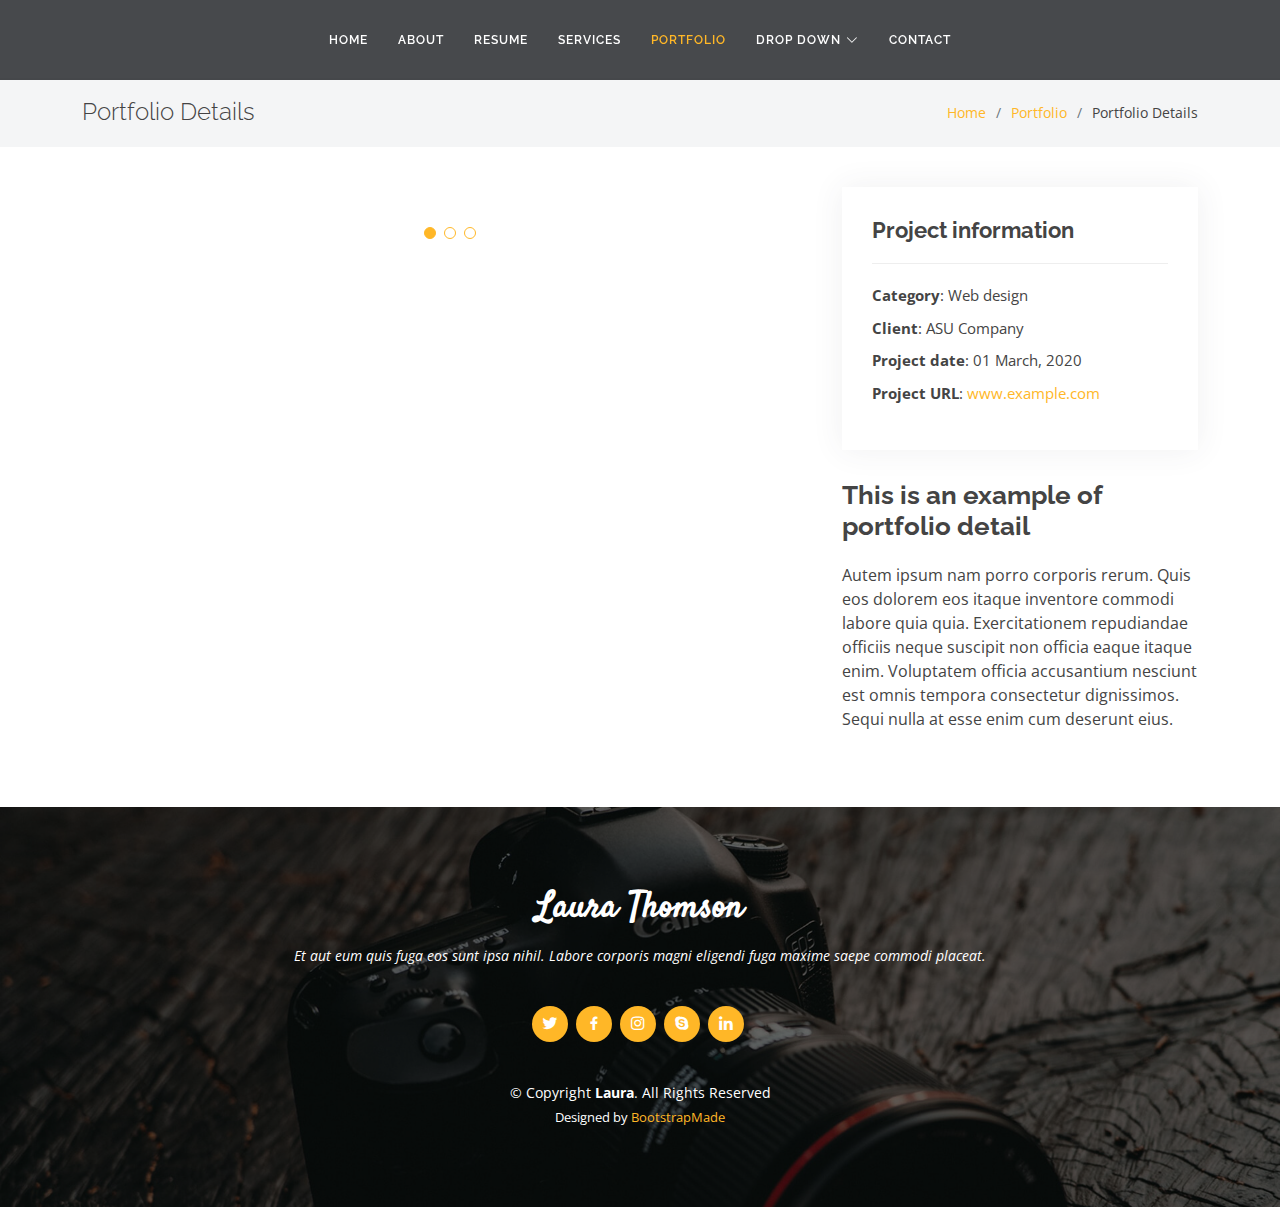
==== portfolio-details.html @ 0543cce2 "first one" ====
<!DOCTYPE html>
<html lang="en">

<head>
  <meta charset="utf-8">
  <meta content="width=device-width, initial-scale=1.0" name="viewport">

  <title>Portfolio Details - Laura Bootstrap Template</title>
  <meta content="" name="description">
  <meta content="" name="keywords">

  <!-- Favicons -->
  <link href="assets/img/favicon.png" rel="icon">
  <link href="assets/img/apple-touch-icon.png" rel="apple-touch-icon">

  <!-- Google Fonts -->
  <link href="https://fonts.googleapis.com/css?family=Open+Sans:300,300i,400,400i,600,600i,700,700i|Raleway:300,300i,400,400i,500,500i,600,600i,700,700i|Satisfy" rel="stylesheet">

  <!-- Vendor CSS Files -->
  <link href="assets/vendor/bootstrap/css/bootstrap.min.css" rel="stylesheet">
  <link href="assets/vendor/bootstrap-icons/bootstrap-icons.css" rel="stylesheet">
  <link href="assets/vendor/boxicons/css/boxicons.min.css" rel="stylesheet">
  <link href="assets/vendor/glightbox/css/glightbox.min.css" rel="stylesheet">
  <link href="assets/vendor/swiper/swiper-bundle.min.css" rel="stylesheet">

  <!-- Template Main CSS File -->
  <link href="assets/css/style.css" rel="stylesheet">

  <!-- =======================================================
  * Template Name: Laura - v4.7.0
  * Template URL: https://bootstrapmade.com/laura-free-creative-bootstrap-theme/
  * Author: BootstrapMade.com
  * License: https://bootstrapmade.com/license/
  ======================================================== -->
</head>

<body>

  <!-- ======= Header ======= -->
  <header id="header" class="fixed-top d-flex justify-content-center align-items-center ">

    <nav id="navbar" class="navbar">
      <ul>
        <li><a class="nav-link scrollto " href="#hero">Home</a></li>
        <li><a class="nav-link scrollto" href="#about">About</a></li>
        <li><a class="nav-link scrollto" href="#resume">Resume</a></li>
        <li><a class="nav-link scrollto" href="#services">Services</a></li>
        <li><a class="nav-link scrollto active" href="#portfolio">Portfolio</a></li>
        <li class="dropdown"><a href="#"><span>Drop Down</span> <i class="bi bi-chevron-down"></i></a>
          <ul>
            <li><a href="#">Drop Down 1</a></li>
            <li class="dropdown"><a href="#"><span>Deep Drop Down</span> <i class="bi bi-chevron-right"></i></a>
              <ul>
                <li><a href="#">Deep Drop Down 1</a></li>
                <li><a href="#">Deep Drop Down 2</a></li>
                <li><a href="#">Deep Drop Down 3</a></li>
                <li><a href="#">Deep Drop Down 4</a></li>
                <li><a href="#">Deep Drop Down 5</a></li>
              </ul>
            </li>
            <li><a href="#">Drop Down 2</a></li>
            <li><a href="#">Drop Down 3</a></li>
            <li><a href="#">Drop Down 4</a></li>
          </ul>
        </li>
        <li><a class="nav-link scrollto" href="#contact">Contact</a></li>
      </ul>
      <i class="bi bi-list mobile-nav-toggle"></i>
    </nav><!-- .navbar -->

  </header><!-- End Header -->

  <main id="main">

    <!-- ======= Breadcrumbs Section ======= -->
    <section class="breadcrumbs">
      <div class="container">

        <div class="d-flex justify-content-between align-items-center">
          <h2>Portfolio Details</h2>
          <ol>
            <li><a href="index.html">Home</a></li>
            <li><a href="portfolio.html">Portfolio</a></li>
            <li>Portfolio Details</li>
          </ol>
        </div>

      </div>
    </section><!-- Breadcrumbs Section -->

    <!-- ======= Portfolio Details Section ======= -->
    <section id="portfolio-details" class="portfolio-details">
      <div class="container">

        <div class="row gy-4">

          <div class="col-lg-8">
            <div class="portfolio-details-slider swiper">
              <div class="swiper-wrapper align-items-center">

                <div class="swiper-slide">
                  <img src="assets/img/portfolio/portfolio-details-1.jpg" alt="">
                </div>

                <div class="swiper-slide">
                  <img src="assets/img/portfolio/portfolio-details-2.jpg" alt="">
                </div>

                <div class="swiper-slide">
                  <img src="assets/img/portfolio/portfolio-details-3.jpg" alt="">
                </div>

              </div>
              <div class="swiper-pagination"></div>
            </div>
          </div>

          <div class="col-lg-4">
            <div class="portfolio-info">
              <h3>Project information</h3>
              <ul>
                <li><strong>Category</strong>: Web design</li>
                <li><strong>Client</strong>: ASU Company</li>
                <li><strong>Project date</strong>: 01 March, 2020</li>
                <li><strong>Project URL</strong>: <a href="#">www.example.com</a></li>
              </ul>
            </div>
            <div class="portfolio-description">
              <h2>This is an example of portfolio detail</h2>
              <p>
                Autem ipsum nam porro corporis rerum. Quis eos dolorem eos itaque inventore commodi labore quia quia. Exercitationem repudiandae officiis neque suscipit non officia eaque itaque enim. Voluptatem officia accusantium nesciunt est omnis tempora consectetur dignissimos. Sequi nulla at esse enim cum deserunt eius.
              </p>
            </div>
          </div>

        </div>

      </div>
    </section><!-- End Portfolio Details Section -->

  </main><!-- End #main -->

  <!-- ======= Footer ======= -->
  <footer id="footer">
    <div class="container">
      <h3>Laura Thomson</h3>
      <p>Et aut eum quis fuga eos sunt ipsa nihil. Labore corporis magni eligendi fuga maxime saepe commodi placeat.</p>
      <div class="social-links">
        <a href="#" class="twitter"><i class="bx bxl-twitter"></i></a>
        <a href="#" class="facebook"><i class="bx bxl-facebook"></i></a>
        <a href="#" class="instagram"><i class="bx bxl-instagram"></i></a>
        <a href="#" class="google-plus"><i class="bx bxl-skype"></i></a>
        <a href="#" class="linkedin"><i class="bx bxl-linkedin"></i></a>
      </div>
      <div class="copyright">
        &copy; Copyright <strong><span>Laura</span></strong>. All Rights Reserved
      </div>
      <div class="credits">
        <!-- All the links in the footer should remain intact. -->
        <!-- You can delete the links only if you purchased the pro version. -->
        <!-- Licensing information: https://bootstrapmade.com/license/ -->
        <!-- Purchase the pro version with working PHP/AJAX contact form: https://bootstrapmade.com/laura-free-creative-bootstrap-theme/ -->
        Designed by <a href="https://bootstrapmade.com/">BootstrapMade</a>
      </div>
    </div>
  </footer><!-- End Footer -->

  <a href="#" class="back-to-top d-flex align-items-center justify-content-center"><i class="bi bi-arrow-up-short"></i></a>

  <!-- Vendor JS Files -->
  <script src="assets/vendor/purecounter/purecounter.js"></script>
  <script src="assets/vendor/bootstrap/js/bootstrap.bundle.min.js"></script>
  <script src="assets/vendor/glightbox/js/glightbox.min.js"></script>
  <script src="assets/vendor/isotope-layout/isotope.pkgd.min.js"></script>
  <script src="assets/vendor/swiper/swiper-bundle.min.js"></script>
  <script src="assets/vendor/waypoints/noframework.waypoints.js"></script>
  <script src="assets/vendor/php-email-form/validate.js"></script>

  <!-- Template Main JS File -->
  <script src="assets/js/main.js"></script>

</body>

</html>
---- assets/css/style.css ----
/**
* Template Name: Laura - v4.7.0
* Template URL: https://bootstrapmade.com/laura-free-creative-bootstrap-theme/
* Author: BootstrapMade.com
* License: https://bootstrapmade.com/license/
*/

/*--------------------------------------------------------------
# General
--------------------------------------------------------------*/
body {
  font-family: "Open Sans", sans-serif;
  color: #444444;
}

a {
  color: #ffb727;
  text-decoration: none;
}

a:hover {
  color: #ffc85a;
  text-decoration: none;
}

h1, h2, h3, h4, h5, h6 {
  font-family: "Raleway", sans-serif;
}

/*--------------------------------------------------------------
# Back to top button
--------------------------------------------------------------*/
.back-to-top {
  position: fixed;
  visibility: hidden;
  opacity: 0;
  right: 15px;
  bottom: 15px;
  z-index: 996;
  background: #ffb727;
  width: 40px;
  height: 40px;
  border-radius: 4px;
  transition: all 0.4s;
}
.back-to-top i {
  font-size: 28px;
  color: #fff;
  line-height: 0;
}
.back-to-top:hover {
  background: #ffc550;
  color: #fff;
}
.back-to-top.active {
  visibility: visible;
  opacity: 1;
}

/*--------------------------------------------------------------
# Header
--------------------------------------------------------------*/
#header {
  z-index: 997;
  transition: all 0.5s;
  height: 80px;
  background: rgba(25, 28, 31, 0.8);
}
#header.header-transparent {
  background: transparent;
}
#header.header-scrolled {
  height: 60px;
  background: rgba(25, 28, 31, 0.8);
}

/*--------------------------------------------------------------
# Navigation Menu
--------------------------------------------------------------*/
/**
* Desktop Navigation 
*/
.navbar {
  padding: 0;
}
.navbar ul {
  margin: 0;
  padding: 0;
  display: flex;
  list-style: none;
  align-items: center;
}
.navbar li {
  position: relative;
}
.navbar a, .navbar a:focus {
  display: flex;
  align-items: center;
  justify-content: space-between;
  padding: 10px 15px;
  color: #fff;
  white-space: nowrap;
  transition: 0.3s;
  font-size: 12px;
  font-family: "Raleway", sans-serif;
  text-transform: uppercase;
  font-weight: 600;
  letter-spacing: 1px;
}
.navbar a i, .navbar a:focus i {
  font-size: 12px;
  line-height: 0;
  margin-left: 5px;
}
.navbar a:hover, .navbar .active, .navbar .active:focus, .navbar li:hover > a {
  color: #ffb727;
}
.navbar .dropdown ul {
  display: block;
  position: absolute;
  left: 14px;
  top: calc(100% + 30px);
  margin: 0;
  padding: 10px 0;
  z-index: 99;
  opacity: 0;
  visibility: hidden;
  background: #fff;
  box-shadow: 0px 0px 30px rgba(127, 137, 161, 0.25);
  transition: 0.3s;
  border-radius: 4px;
}
.navbar .dropdown ul li {
  min-width: 200px;
}
.navbar .dropdown ul a {
  padding: 10px 20px;
  font-size: 14px;
  text-transform: none;
  font-weight: 400;
  color: #3b434a;
  letter-spacing: 1px;
}
.navbar .dropdown ul a i {
  font-size: 12px;
}
.navbar .dropdown ul a:hover, .navbar .dropdown ul .active:hover, .navbar .dropdown ul li:hover > a {
  color: #ffb727;
}
.navbar .dropdown:hover > ul {
  opacity: 1;
  top: 100%;
  visibility: visible;
}
.navbar .dropdown .dropdown ul {
  top: 0;
  left: calc(100% - 30px);
  visibility: hidden;
}
.navbar .dropdown .dropdown:hover > ul {
  opacity: 1;
  top: 0;
  left: 100%;
  visibility: visible;
}
@media (max-width: 1366px) {
  .navbar .dropdown .dropdown ul {
    left: -90%;
  }
  .navbar .dropdown .dropdown:hover > ul {
    left: -100%;
  }
}

/**
* Mobile Navigation 
*/
.mobile-nav-toggle {
  color: #fff;
  font-size: 28px;
  cursor: pointer;
  display: none;
  line-height: 0;
  transition: 0.5s;
}

@media (max-width: 991px) {
  .mobile-nav-toggle {
    display: block;
  }

  .navbar ul {
    display: none;
  }
}
.navbar-mobile {
  position: fixed;
  overflow: hidden;
  top: 0;
  right: 0;
  left: 0;
  bottom: 0;
  background: rgba(36, 41, 46, 0.9);
  transition: 0.3s;
  z-index: 999;
}
.navbar-mobile .mobile-nav-toggle {
  position: absolute;
  top: 15px;
  right: 15px;
}
.navbar-mobile ul {
  display: block;
  position: absolute;
  top: 55px;
  right: 15px;
  bottom: 15px;
  left: 15px;
  padding: 10px 0;
  border-radius: 10px;
  background-color: #fff;
  overflow-y: auto;
  transition: 0.3s;
}
.navbar-mobile a, .navbar-mobile a:focus {
  padding: 10px 20px;
  font-size: 14px;
  color: #3b434a;
}
.navbar-mobile a:hover, .navbar-mobile .active, .navbar-mobile li:hover > a {
  color: #ffb727;
}
.navbar-mobile .getstarted, .navbar-mobile .getstarted:focus {
  margin: 15px;
}
.navbar-mobile .dropdown ul {
  position: static;
  display: none;
  margin: 10px 20px;
  padding: 10px 0;
  z-index: 99;
  opacity: 1;
  visibility: visible;
  background: #fff;
  box-shadow: 0px 0px 30px rgba(127, 137, 161, 0.25);
}
.navbar-mobile .dropdown ul li {
  min-width: 200px;
}
.navbar-mobile .dropdown ul a {
  padding: 10px 20px;
}
.navbar-mobile .dropdown ul a i {
  font-size: 12px;
}
.navbar-mobile .dropdown ul a:hover, .navbar-mobile .dropdown ul .active:hover, .navbar-mobile .dropdown ul li:hover > a {
  color: #ffb727;
}
.navbar-mobile .dropdown > .dropdown-active {
  display: block;
}

/*--------------------------------------------------------------
# Hero Section
--------------------------------------------------------------*/
#hero {
  width: 100%;
  height: 100vh;
  background: url("../img/bg.jpg") top right;
  background-size: cover;
  position: relative;
}
#hero:before {
  content: "";
  background: rgba(0, 0, 0, 0.65);
  position: absolute;
  bottom: 0;
  top: 0;
  left: 0;
  right: 0;
}
#hero .hero-container {
  position: absolute;
  bottom: 0;
  top: 0;
  left: 0;
  right: 0;
  display: flex;
  justify-content: center;
  align-items: center;
  flex-direction: column;
  padding: 0 15px;
}
#hero h1 {
  margin: 0 0 10px 0;
  font-size: 64px;
  font-family: "Satisfy", serif;
  color: #fff;
}
#hero h2 {
  color: #eee;
  margin-bottom: 50px;
  font-size: 13px;
  font-weight: 500;
  letter-spacing: 1px;
  text-transform: uppercase;
}
#hero .btn-scroll {
  transition: 0.4s;
  color: rgba(255, 255, 255, 0.6);
  animation: up-down 1s ease-in-out infinite alternate-reverse both;
}
#hero .btn-scroll i {
  font-size: 48px;
}
#hero .btn-scroll:hover {
  color: #ffb727;
}
@media (min-width: 1024px) {
  #hero {
    background-attachment: fixed;
  }
}
@media (max-width: 575px) {
  #hero h1 {
    font-size: 40px;
  }
  #hero h2 {
    text-align: center;
    margin-bottom: 30px;
  }
}

@-webkit-keyframes up-down {
  0% {
    transform: translateY(5px);
  }
  100% {
    transform: translateY(-5px);
  }
}

@keyframes up-down {
  0% {
    transform: translateY(5px);
  }
  100% {
    transform: translateY(-5px);
  }
}
/*--------------------------------------------------------------
# Sections General
--------------------------------------------------------------*/
section {
  padding: 60px 0;
}

.section-bg {
  background-color: white;
}

.section-title {
  text-align: center;
  padding: 30px 0;
  position: relative;
}
.section-title h2 {
  font-size: 32px;
  font-weight: 700;
  text-transform: uppercase;
  margin-bottom: 20px;
  padding-bottom: 0;
  color: #3b434a;
  position: relative;
  z-index: 2;
}
.section-title span {
  position: absolute;
  top: 30px;
  color: #eef0f2;
  left: 0;
  right: 0;
  z-index: 1;
  font-weight: 700;
  font-size: 52px;
  text-transform: uppercase;
  line-height: 0;
}
.section-title p {
  margin-bottom: 0;
  position: relative;
  z-index: 2;
}
@media (max-width: 575px) {
  .section-title h2 {
    font-size: 28px;
    margin-bottom: 15px;
  }
  .section-title span {
    font-size: 38px;
  }
}

/*--------------------------------------------------------------
# Breadcrumbs
--------------------------------------------------------------*/
.breadcrumbs {
  padding: 20px 0;
  background-color: #f4f5f6;
  min-height: 40px;
  margin-top: 78px;
}
@media (max-width: 992px) {
  .breadcrumbs {
    margin-top: 60px;
  }
}
.breadcrumbs h2 {
  font-size: 24px;
  font-weight: 300;
  margin: 0;
}
@media (max-width: 992px) {
  .breadcrumbs h2 {
    margin: 0 0 10px 0;
  }
}
.breadcrumbs ol {
  display: flex;
  flex-wrap: wrap;
  list-style: none;
  padding: 0;
  margin: 0;
  font-size: 14px;
}
.breadcrumbs ol li + li {
  padding-left: 10px;
}
.breadcrumbs ol li + li::before {
  display: inline-block;
  padding-right: 10px;
  color: #6c757d;
  content: "/";
}
@media (max-width: 768px) {
  .breadcrumbs .d-flex {
    display: block !important;
  }
  .breadcrumbs ol {
    display: block;
  }
  .breadcrumbs ol li {
    display: inline-block;
  }
}

/*--------------------------------------------------------------
# About Me
--------------------------------------------------------------*/
.about .content h3 {
  font-weight: 700;
  font-size: 26px;
  color: #3b434a;
  text-transform: uppercase;
}
.about .content ul {
  list-style: none;
  padding: 0;
}
.about .content ul li {
  margin-bottom: 20px;
  display: flex;
  align-items: center;
}
.about .content ul strong {
  margin-right: 10px;
}
.about .content ul i {
  font-size: 16px;
  margin-right: 5px;
  color: #ffb727;
  line-height: 0;
}
.about .content p:last-child {
  margin-bottom: 0;
}
.about .content .count-box {
  width: 100%;
}
.about .content .count-box i {
  display: block;
  font-size: 36px;
  color: #ffb727;
  float: left;
  line-height: 0;
}
.about .content .count-box span {
  font-size: 36px;
  line-height: 30px;
  display: block;
  font-weight: 700;
  color: #3b434a;
  margin-left: 50px;
}
.about .content .count-box p {
  padding: 15px 0 0 0;
  margin: 0 0 0 50px;
  font-family: "Raleway", sans-serif;
  font-size: 14px;
  color: #5d6a75;
}
.about .content .count-box a {
  font-weight: 600;
  display: block;
  margin-top: 20px;
  color: #5d6a75;
  font-size: 15px;
  font-family: "Satisfy", serif;
  transition: ease-in-out 0.3s;
}
.about .content .count-box a:hover {
  color: #82909c;
}
.about .image {
  background: url("../img/mee.jpg") center center no-repeat;
  background-size: cover;
  min-height: 500px;
}
.about .skills-content {
  margin-top: 30px;
}
.about .skills-content .progress {
  height: 60px;
  display: block;
  background: none;
  border-radius: 0;
}
.about .skills-content .progress .skill {
  padding: 10px 0;
  margin: 0 0 6px 0;
  text-transform: uppercase;
  display: block;
  font-weight: 700;
  font-family: "Raleway", sans-serif;
  color: #3b434a;
}
.about .skills-content .progress .skill .val {
  float: right;
  font-style: normal;
}
.about .skills-content .progress-bar-wrap {
  background: #e6e8eb;
}
.about .skills-content .progress-bar {
  width: 1px;
  height: 10px;
  transition: 0.9s;
  background-color: #ffb727;
}

/*--------------------------------------------------------------
# My Resume
--------------------------------------------------------------*/
.resume .resume-title {
  font-size: 26px;
  font-weight: 700;
  margin-top: 20px;
  margin-bottom: 20px;
  color: #3b434a;
}
.resume .resume-item {
  padding: 0 0 20px 20px;
  margin-top: -2px;
  border-left: 2px solid #82909c;
  position: relative;
}
.resume .resume-item h4 {
  line-height: 18px;
  font-size: 16px;
  font-weight: 700;
  text-transform: uppercase;
  color: #ffb727;
  margin-bottom: 10px;
}
.resume .resume-item h5 {
  font-size: 16px;
  background: #eef0f2;
  padding: 5px 15px;
  display: inline-block;
  font-weight: 600;
  margin-bottom: 10px;
}
.resume .resume-item ul {
  padding-left: 20px;
}
.resume .resume-item ul li {
  padding-bottom: 10px;
}
.resume .resume-item:last-child {
  padding-bottom: 0;
}
.resume .resume-item::before {
  content: "";
  position: absolute;
  width: 16px;
  height: 16px;
  border-radius: 50px;
  left: -9px;
  top: 0;
  background: #fff;
  border: 2px solid #82909c;
}

/*--------------------------------------------------------------
# My Services
--------------------------------------------------------------*/
.services .icon-box {
  padding: 30px;
  position: relative;
  overflow: hidden;
  background: #fff;
  box-shadow: 0 10px 29px 0 rgba(68, 88, 144, 0.1);
  transition: all 0.3s ease-in-out;
  text-align: center;
  border: 1px solid #fff;
}
.services .icon {
  margin: 0 auto 20px auto;
  padding-top: 17px;
  display: inline-block;
  text-align: center;
  border-radius: 50%;
  width: 72px;
  height: 72px;
  background: #fff4df;
}
.services .icon i {
  font-size: 36px;
  line-height: 1;
  color: #ffb727;
}
.services .title {
  font-weight: 700;
  margin-bottom: 15px;
  font-size: 18px;
}
.services .title a {
  color: #111;
  transition: 0.3s;
}
.services .description {
  font-size: 15px;
  line-height: 28px;
  margin-bottom: 0;
}
.services .icon-box:hover {
  border-color: #ffb727;
}
.services .icon-box:hover .title a {
  color: #ffb727;
}

/*--------------------------------------------------------------
# Testimonials
--------------------------------------------------------------*/
.testimonials {
  padding: 80px 0;
  background: url("../img/testimonials-bg.jpg") no-repeat;
  background-position: center center;
  background-size: cover;
  position: relative;
}
.testimonials::before {
  content: "";
  position: absolute;
  left: 0;
  right: 0;
  top: 0;
  bottom: 0;
  background: rgba(14, 16, 17, 0.7);
}
.testimonials .section-header {
  margin-bottom: 40px;
}
.testimonials .testimonials-carousel, .testimonials .testimonials-slider {
  overflow: hidden;
}
.testimonials .testimonial-item {
  text-align: center;
  color: #fff;
}
.testimonials .testimonial-item .testimonial-img {
  width: 100px;
  border-radius: 50%;
  border: 6px solid rgba(255, 255, 255, 0.15);
  margin: 0 auto;
}
.testimonials .testimonial-item h3 {
  font-size: 20px;
  font-weight: bold;
  margin: 10px 0 5px 0;
  color: #fff;
}
.testimonials .testimonial-item h4 {
  font-size: 14px;
  color: #ddd;
  margin: 0 0 15px 0;
}
.testimonials .testimonial-item .quote-icon-left, .testimonials .testimonial-item .quote-icon-right {
  color: rgba(255, 255, 255, 0.4);
  font-size: 26px;
}
.testimonials .testimonial-item .quote-icon-left {
  display: inline-block;
  left: -5px;
  position: relative;
}
.testimonials .testimonial-item .quote-icon-right {
  display: inline-block;
  right: -5px;
  position: relative;
  top: 10px;
}
.testimonials .testimonial-item p {
  font-style: italic;
  margin: 0 auto 15px auto;
  color: #eee;
}
.testimonials .swiper-pagination {
  margin-top: 20px;
  position: relative;
}
.testimonials .swiper-pagination .swiper-pagination-bullet {
  width: 12px;
  height: 12px;
  opacity: 1;
  background-color: rgba(255, 255, 255, 0.4);
}
.testimonials .swiper-pagination .swiper-pagination-bullet-active {
  background-color: #ffb727;
}
@media (min-width: 992px) {
  .testimonials .testimonial-item p {
    width: 80%;
  }
}

/*--------------------------------------------------------------
# My Portfolio
--------------------------------------------------------------*/
.portfolio #portfolio-flters {
  list-style: none;
  margin-bottom: 20px;
}
.portfolio #portfolio-flters li {
  cursor: pointer;
  display: inline-block;
  margin: 0 10px 10px 10px;
  font-size: 15px;
  font-weight: 600;
  line-height: 1;
  padding: 7px 10px;
  text-transform: uppercase;
  color: #444444;
  transition: all 0.3s ease-in-out;
  border: 2px solid #fff;
}
.portfolio #portfolio-flters li:hover, .portfolio #portfolio-flters li.filter-active {
  color: #f3a200;
  border-color: #ffb727;
}
.portfolio .portfolio-item {
  margin-bottom: 30px;
}
.portfolio .portfolio-item .portfolio-img {
  overflow: hidden;
}
.portfolio .portfolio-item .portfolio-img img {
  transition: all 0.8s ease-in-out;
}
.portfolio .portfolio-item .portfolio-info {
  opacity: 0;
  position: absolute;
  left: 15px;
  bottom: 0;
  z-index: 3;
  right: 15px;
  transition: all ease-in-out 0.3s;
  background: rgba(0, 0, 0, 0.5);
  padding: 10px 15px;
}
.portfolio .portfolio-item .portfolio-info h4 {
  font-size: 18px;
  color: #fff;
  font-weight: 600;
  color: #fff;
  margin-bottom: 0px;
}
.portfolio .portfolio-item .portfolio-info p {
  color: rgba(255, 255, 255, 0.8);
  font-size: 14px;
  margin-bottom: 0;
}
.portfolio .portfolio-item .portfolio-info .preview-link, .portfolio .portfolio-item .portfolio-info .details-link {
  position: absolute;
  right: 40px;
  font-size: 24px;
  top: calc(50% - 18px);
  color: #fff;
  transition: 0.3s;
}
.portfolio .portfolio-item .portfolio-info .preview-link:hover, .portfolio .portfolio-item .portfolio-info .details-link:hover {
  color: #ffc041;
}
.portfolio .portfolio-item .portfolio-info .details-link {
  right: 10px;
}
.portfolio .portfolio-item:hover .portfolio-img img {
  transform: scale(1.2);
}
.portfolio .portfolio-item:hover .portfolio-info {
  opacity: 1;
}

/*--------------------------------------------------------------
# Portfolio Details
--------------------------------------------------------------*/
.portfolio-details {
  padding-top: 40px;
}
.portfolio-details .portfolio-details-slider img {
  width: 100%;
}
.portfolio-details .portfolio-details-slider .swiper-pagination {
  margin-top: 20px;
  position: relative;
}
.portfolio-details .portfolio-details-slider .swiper-pagination .swiper-pagination-bullet {
  width: 12px;
  height: 12px;
  background-color: #fff;
  opacity: 1;
  border: 1px solid #ffb727;
}
.portfolio-details .portfolio-details-slider .swiper-pagination .swiper-pagination-bullet-active {
  background-color: #ffb727;
}
.portfolio-details .portfolio-info {
  padding: 30px;
  box-shadow: 0px 0 30px rgba(59, 67, 74, 0.08);
}
.portfolio-details .portfolio-info h3 {
  font-size: 22px;
  font-weight: 700;
  margin-bottom: 20px;
  padding-bottom: 20px;
  border-bottom: 1px solid #eee;
}
.portfolio-details .portfolio-info ul {
  list-style: none;
  padding: 0;
  font-size: 15px;
}
.portfolio-details .portfolio-info ul li + li {
  margin-top: 10px;
}
.portfolio-details .portfolio-description {
  padding-top: 30px;
}
.portfolio-details .portfolio-description h2 {
  font-size: 26px;
  font-weight: 700;
  margin-bottom: 20px;
}
.portfolio-details .portfolio-description p {
  padding: 0;
}

/*--------------------------------------------------------------
# Pricing
--------------------------------------------------------------*/
.pricing .box {
  padding: 20px;
  background: #fff;
  text-align: center;
  box-shadow: 0px 0px 4px rgba(0, 0, 0, 0.12);
  border-radius: 5px;
  position: relative;
  overflow: hidden;
}
.pricing h3 {
  font-weight: 400;
  margin: -20px -20px 20px -20px;
  padding: 20px 15px;
  font-size: 16px;
  font-weight: 600;
  color: #777777;
  background: #f8f8f8;
}
.pricing h4 {
  font-size: 36px;
  color: #ffb727;
  font-weight: 600;
  font-family: "Open Sans", sans-serif;
  margin-bottom: 20px;
}
.pricing h4 sup {
  font-size: 20px;
  top: -12px;
  left: -3px;
}
.pricing h4 span {
  color: #bababa;
  font-size: 16px;
  font-weight: 300;
}
.pricing ul {
  padding: 0;
  list-style: none;
  color: #444444;
  text-align: center;
  line-height: 20px;
  font-size: 14px;
}
.pricing ul li {
  padding-bottom: 16px;
}
.pricing ul i {
  color: #ffb727;
  font-size: 18px;
  padding-right: 4px;
}
.pricing ul .na {
  color: #ccc;
  text-decoration: line-through;
}
.pricing .btn-wrap {
  margin: 20px -20px -20px -20px;
  padding: 20px 15px;
  background: #f8f8f8;
  text-align: center;
}
.pricing .btn-buy {
  background: #ffb727;
  display: inline-block;
  padding: 8px 35px;
  border-radius: 4px;
  color: #fff;
  transition: none;
  font-size: 14px;
  font-weight: 400;
  font-family: "Raleway", sans-serif;
  font-weight: 600;
  transition: 0.3s;
}
.pricing .btn-buy:hover {
  background: #ffc85a;
}
.pricing .featured h3 {
  color: #fff;
  background: #ffb727;
}
.pricing .advanced {
  width: 200px;
  position: absolute;
  top: 18px;
  right: -68px;
  transform: rotate(45deg);
  z-index: 1;
  font-size: 14px;
  padding: 1px 0 3px 0;
  background: #ffb727;
  color: #fff;
}

/*--------------------------------------------------------------
# Contact Me
--------------------------------------------------------------*/
.contact .info-box {
  color: #444444;
  text-align: center;
  box-shadow: 0 0 30px rgba(214, 215, 216, 0.6);
  padding: 20px 0 30px 0;
}
.contact .info-box i.bx {
  font-size: 24px;
  color: #ffb727;
  border-radius: 50%;
  padding: 15px;
  background: #fff6e4;
}
.contact .info-box h3 {
  font-size: 20px;
  color: #777777;
  font-weight: 700;
  margin: 10px 0;
}
.contact .info-box p {
  padding: 0;
  line-height: 24px;
  font-size: 14px;
  margin-bottom: 0;
}
.contact .social-links {
  margin-top: 15px;
  display: flex;
  justify-content: center;
}
.contact .social-links a {
  font-size: 18px;
  display: inline-block;
  color: #687683;
  line-height: 1;
  margin: 0 8px;
  transition: 0.3s;
  padding: 14px;
  border-radius: 50px;
  border: 1px solid #dde1e4;
}
.contact .social-links a:hover {
  color: #fff;
  border-color: #ffb727;
  background: #ffb727;
}
.contact .php-email-form {
  box-shadow: 0 0 30px rgba(214, 215, 216, 0.6);
  padding: 27px;
}
.contact .php-email-form .validate {
  display: none;
  color: red;
  margin: 0 0 15px 0;
  font-weight: 400;
  font-size: 13px;
}
.contact .php-email-form .error-message {
  display: none;
  color: #fff;
  background: #ed3c0d;
  text-align: left;
  padding: 15px;
  font-weight: 600;
}
.contact .php-email-form .error-message br + br {
  margin-top: 25px;
}
.contact .php-email-form .sent-message {
  display: none;
  color: #fff;
  background: #18d26e;
  text-align: center;
  padding: 15px;
  font-weight: 600;
}
.contact .php-email-form .loading {
  display: none;
  background: #fff;
  text-align: center;
  padding: 15px;
}
.contact .php-email-form .loading:before {
  content: "";
  display: inline-block;
  border-radius: 50%;
  width: 24px;
  height: 24px;
  margin: 0 10px -6px 0;
  border: 3px solid #18d26e;
  border-top-color: #eee;
  -webkit-animation: animate-loading 1s linear infinite;
  animation: animate-loading 1s linear infinite;
}
.contact .php-email-form input, .contact .php-email-form textarea {
  border-radius: 0;
  box-shadow: none;
  font-size: 14px;
}
.contact .php-email-form input::focus, .contact .php-email-form textarea::focus {
  background-color: #ffb727;
}
.contact .php-email-form input {
  padding: 10px 15px;
}
.contact .php-email-form textarea {
  padding: 12px 15px;
}
.contact .php-email-form button[type=submit] {
  background: #ffb727;
  border: 0;
  padding: 10px 24px;
  color: #fff;
  transition: 0.4s;
  border-radius: 5px;
}
.contact .php-email-form button[type=submit]:hover {
  background: #ffc85a;
}
@-webkit-keyframes animate-loading {
  0% {
    transform: rotate(0deg);
  }
  100% {
    transform: rotate(360deg);
  }
}
@keyframes animate-loading {
  0% {
    transform: rotate(0deg);
  }
  100% {
    transform: rotate(360deg);
  }
}

/*--------------------------------------------------------------
# Footer
--------------------------------------------------------------*/
#footer {
  background: url("../img/footer-bg.jpg") top center no-repeat;
  background-size: cover;
  color: #fff;
  font-size: 14px;
  text-align: center;
  padding: 80px 0;
  position: relative;
}
#footer::before {
  content: "";
  position: absolute;
  left: 0;
  right: 0;
  top: 0;
  bottom: 0;
  background: rgba(0, 0, 0, 0.6);
}
#footer .container {
  position: relative;
}
#footer h3 {
  font-size: 36px;
  font-weight: 700;
  color: #fff;
  position: relative;
  font-family: "Satisfy", serif;
  padding: 0;
  margin: 0 0 15px 0;
}
#footer p {
  font-size: 15;
  font-style: italic;
  padding: 0;
  margin: 0 0 40px 0;
}
#footer .social-links {
  margin: 0 0 40px 0;
}
#footer .social-links a {
  font-size: 18px;
  display: inline-block;
  background: #ffb727;
  color: #fff;
  line-height: 1;
  padding: 8px 0;
  margin-right: 4px;
  border-radius: 50%;
  text-align: center;
  width: 36px;
  height: 36px;
  transition: 0.3s;
}
#footer .social-links a:hover {
  background: #f3a200;
  color: #fff;
  text-decoration: none;
}
#footer .copyright {
  margin: 0 0 5px 0;
}
#footer .credits {
  font-size: 13px;
}
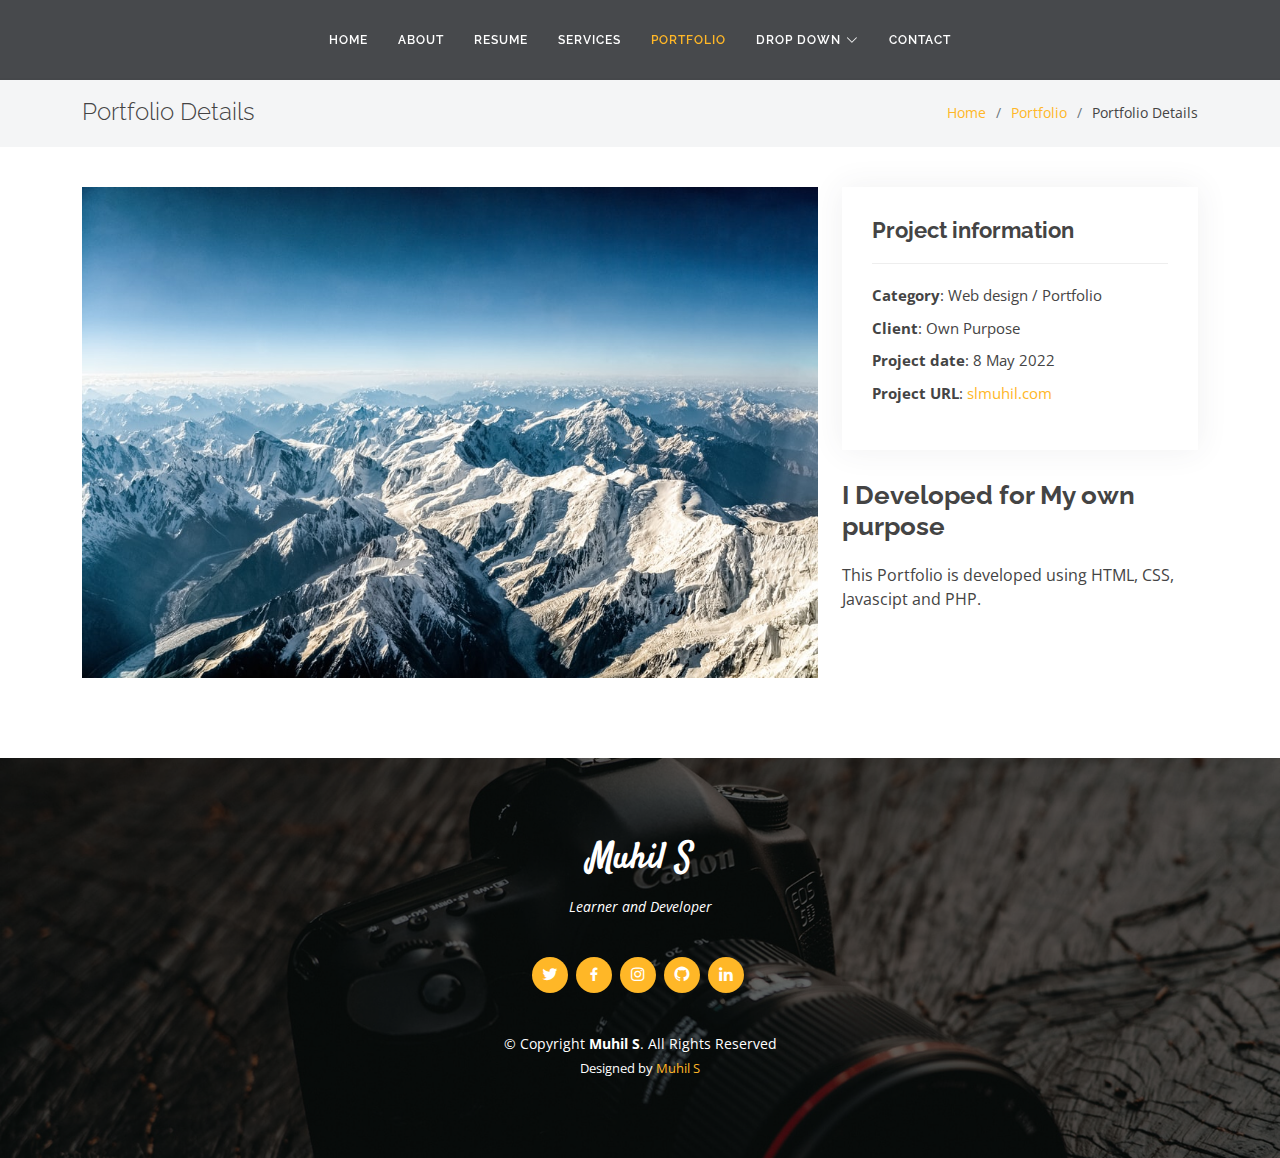
==== commit 5208327b: "Update portfolio-details.html" ====
--- a/portfolio-details.html
+++ b/portfolio-details.html
@@ -5,13 +5,13 @@
   <meta charset="utf-8">
   <meta content="width=device-width, initial-scale=1.0" name="viewport">
 
-  <title>Portfolio Details - Laura Bootstrap Template</title>
+  <title>Portfolio Details - Muhil's Portfolio</title>
   <meta content="" name="description">
   <meta content="" name="keywords">
 
   <!-- Favicons -->
-  <link href="assets/img/favicon.png" rel="icon">
-  <link href="assets/img/apple-touch-icon.png" rel="apple-touch-icon">
+  <link href="Images/joker.png" rel="icon">
+  <link href="Images.joker.png" rel="apple-touch-icon">
 
   <!-- Google Fonts -->
   <link href="https://fonts.googleapis.com/css?family=Open+Sans:300,300i,400,400i,600,600i,700,700i|Raleway:300,300i,400,400i,500,500i,600,600i,700,700i|Satisfy" rel="stylesheet">
@@ -26,12 +26,7 @@
   <!-- Template Main CSS File -->
   <link href="assets/css/style.css" rel="stylesheet">
 
-  <!-- =======================================================
-  * Template Name: Laura - v4.7.0
-  * Template URL: https://bootstrapmade.com/laura-free-creative-bootstrap-theme/
-  * Author: BootstrapMade.com
-  * License: https://bootstrapmade.com/license/
-  ======================================================== -->
+  
 </head>
 
 <body>
@@ -99,17 +94,8 @@
               <div class="swiper-wrapper align-items-center">
 
                 <div class="swiper-slide">
-                  <img src="assets/img/portfolio/portfolio-details-1.jpg" alt="">
+                  <img src="assets/img/bg.jpg" alt="">
                 </div>
-
-                <div class="swiper-slide">
-                  <img src="assets/img/portfolio/portfolio-details-2.jpg" alt="">
-                </div>
-
-                <div class="swiper-slide">
-                  <img src="assets/img/portfolio/portfolio-details-3.jpg" alt="">
-                </div>
-
               </div>
               <div class="swiper-pagination"></div>
             </div>
@@ -119,16 +105,16 @@
             <div class="portfolio-info">
               <h3>Project information</h3>
               <ul>
-                <li><strong>Category</strong>: Web design</li>
-                <li><strong>Client</strong>: ASU Company</li>
-                <li><strong>Project date</strong>: 01 March, 2020</li>
-                <li><strong>Project URL</strong>: <a href="#">www.example.com</a></li>
+                <li><strong>Category</strong>: Web design / Portfolio </li>
+                <li><strong>Client</strong>: Own Purpose </li>
+                <li><strong>Project date</strong>: 8 May 2022 </li>
+                <li><strong>Project URL</strong>: <a href="https://slmuhil.github.io/portfolio">slmuhil.com</a></li>
               </ul>
             </div>
             <div class="portfolio-description">
-              <h2>This is an example of portfolio detail</h2>
+              <h2>I Developed for My own purpose</h2>
               <p>
-                Autem ipsum nam porro corporis rerum. Quis eos dolorem eos itaque inventore commodi labore quia quia. Exercitationem repudiandae officiis neque suscipit non officia eaque itaque enim. Voluptatem officia accusantium nesciunt est omnis tempora consectetur dignissimos. Sequi nulla at esse enim cum deserunt eius.
+                This Portfolio is developed using HTML, CSS, Javascipt and PHP.
               </p>
             </div>
           </div>
@@ -143,24 +129,21 @@
   <!-- ======= Footer ======= -->
   <footer id="footer">
     <div class="container">
-      <h3>Laura Thomson</h3>
-      <p>Et aut eum quis fuga eos sunt ipsa nihil. Labore corporis magni eligendi fuga maxime saepe commodi placeat.</p>
+      <h3>Muhil S</h3>
+      <p>Learner and Developer</p>
       <div class="social-links">
         <a href="#" class="twitter"><i class="bx bxl-twitter"></i></a>
-        <a href="#" class="facebook"><i class="bx bxl-facebook"></i></a>
-        <a href="#" class="instagram"><i class="bx bxl-instagram"></i></a>
-        <a href="#" class="google-plus"><i class="bx bxl-skype"></i></a>
-        <a href="#" class="linkedin"><i class="bx bxl-linkedin"></i></a>
+        <a href="https://www.instagram.com/slmuhil15/" class="facebook"><i class="bx bxl-facebook"></i></a>
+        <a href="https://www.instagram.com/slmuhil15/" class="instagram"><i class="bx bxl-instagram"></i></a>
+        <a href="https://github.com/SLMuhil" class="github"><i class="bx bxl-github"></i></a>
+        <a href="https://www.linkedin.com/in/muhil-s-l-05962222b/" class="linkedin"><i class="bx bxl-linkedin"></i></a>
       </div>
       <div class="copyright">
-        &copy; Copyright <strong><span>Laura</span></strong>. All Rights Reserved
+        &copy; Copyright <strong><span>Muhil S</span></strong>. All Rights Reserved
       </div>
       <div class="credits">
-        <!-- All the links in the footer should remain intact. -->
-        <!-- You can delete the links only if you purchased the pro version. -->
-        <!-- Licensing information: https://bootstrapmade.com/license/ -->
-        <!-- Purchase the pro version with working PHP/AJAX contact form: https://bootstrapmade.com/laura-free-creative-bootstrap-theme/ -->
-        Designed by <a href="https://bootstrapmade.com/">BootstrapMade</a>
+        
+        Designed by <a href="">Muhil S</a>
       </div>
     </div>
   </footer><!-- End Footer -->
@@ -181,4 +164,4 @@
 
 </body>
 
-</html>+</html>
